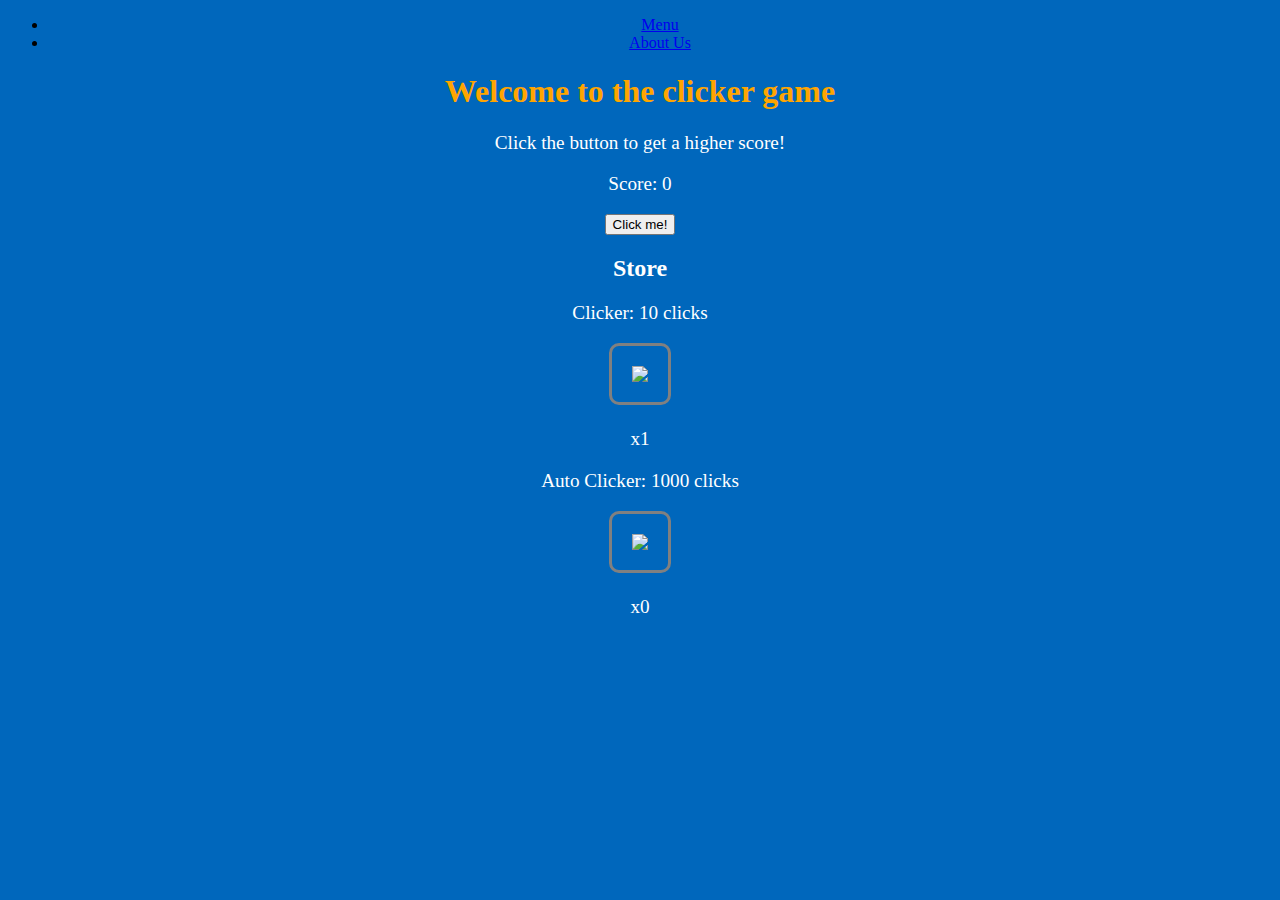
==== index.html @ 632eeca5 "navbar" ====
<!DOCTYPE html>
<html lang="en">
<head>
    <meta charset="UTF-8">
    <meta http-equiv="X-UA-Compatible" content="IE=edge">
    <meta name="viewport" content="width=device-width, initial-scale=1.0">
    <title>Clicker Game</title>
</head>

<ul id="nav">
    <li><a href="index.html">Menu</a></li>
    <li><a href="aboutus.html">About Us</a></li>
</ul>

<body>
<head>
    <style>
        body {
            background-color: rgb(0, 103, 188);
            text-align: center;
        }

        h1 {
            color: orange;
        }

        h2 {
            color: white;
        }

        p {
            color: white;
            font-size: 1.2em;
        }

        img {
            padding: 20px;
            border: 3px solid grey;
            border-radius: 10px;
        }

        img:hover {
            border: 3px solid maroon;
        }
    </style>
</head>

<body>

    <h1>Welcome to the clicker game</h1>

    <p>Click the button to get a higher score!</p>

    <p id="scoreText">Score: 0</p>

    <button id="score">Click me!</button>

    <h2>Store</h2>
    <p>Clicker: 10 clicks</p>
    <img id="buy" src="cursor-23231_640.png" width=50px>
    <p id="clicker">x1</p>

    <p>Auto Clicker: 1000 clicks</p>
    <img id="buy-auto-clicker" src="cursor-154478_640.png" width=50px>
    <p id="auto-clickers">x0</p>


    <script>

        let score = 0;
        let clickers = 1;
        let autoClickers = 0;

        document.getElementById("score").addEventListener("click", function () {
            score = score + clickers;
            document.getElementById("scoreText").innerText = "Score: " + score;
        });

        document.getElementById("buy").addEventListener("click", function () {
            if (score >= 10) {
                clickers = clickers + 1;
                score = score - 10;
                document.getElementById("clicker").innerText = "x" + clickers;
                document.getElementById("scoreText").innerText = "Score: " + score;
            }
        });

        document.getElementById("buy-auto-clicker").addEventListener("click", function () {
            if (score >= 1000) {
                autoClickers = autoClickers + 1;
                score = score - 1000;
                document.getElementById("scoreText").innerText = "Score: " + score;
                document.getElementById("auto-clickers").innerText = "x" + autoClickers;

                setInterval(function () {
                    score = score + clickers;
                    document.getElementById("scoreText").innerText = "Score: " + score;
                }, 1000);
            }
        });

    </script>

</body>

</html>
</body>
</html>
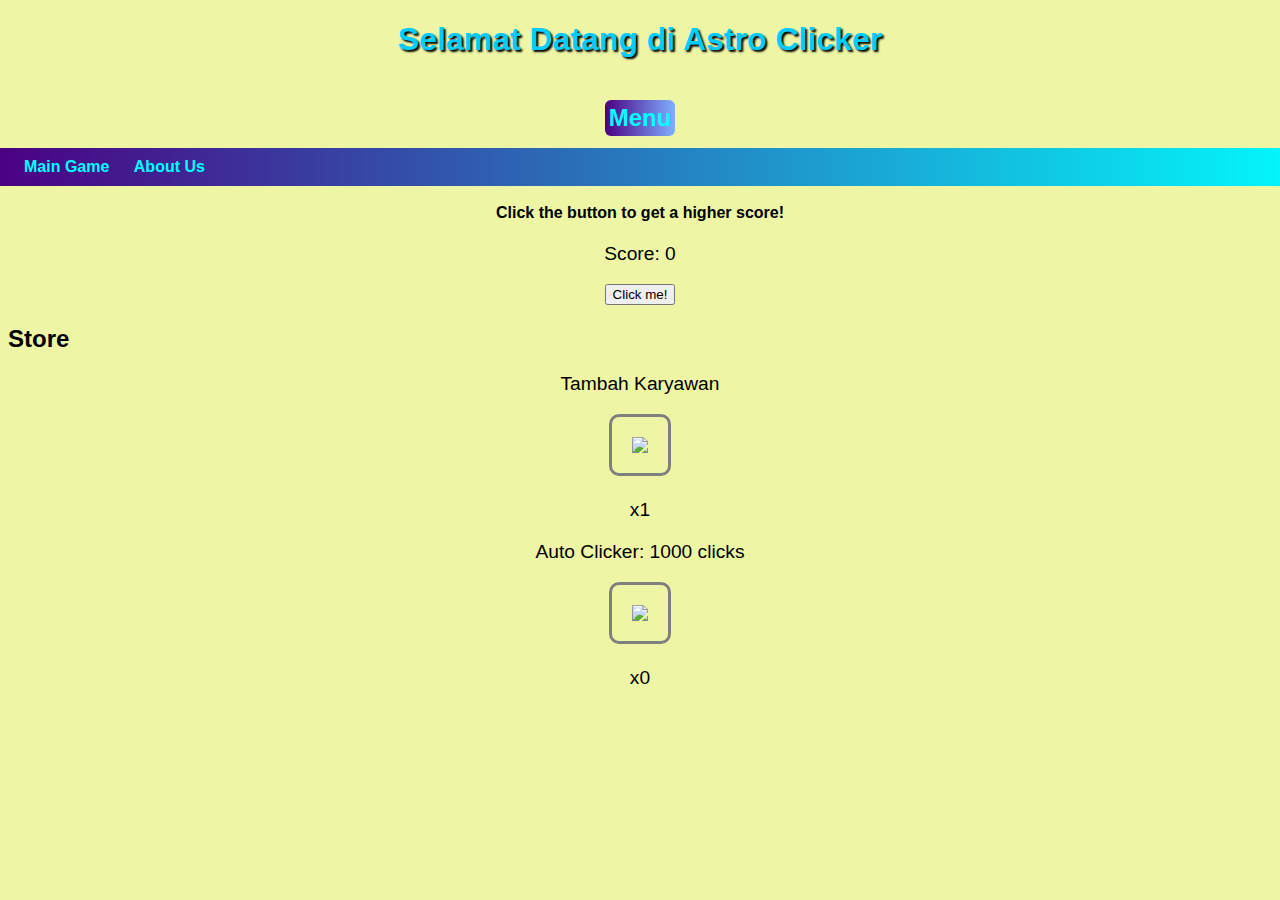
==== commit 1c8b8efd: "js modified and assets" ====
--- a/index.html
+++ b/index.html
@@ -4,59 +4,29 @@
     <meta charset="UTF-8">
     <meta http-equiv="X-UA-Compatible" content="IE=edge">
     <meta name="viewport" content="width=device-width, initial-scale=1.0">
+    <link rel="stylesheet" href="style.css" />
     <title>Clicker Game</title>
 </head>
-
-<ul id="nav">
-    <li><a href="index.html">Menu</a></li>
-    <li><a href="aboutus.html">About Us</a></li>
-</ul>
-
-<body>
-<head>
-    <style>
-        body {
-            background-color: rgb(0, 103, 188);
-            text-align: center;
-        }
-
-        h1 {
-            color: orange;
-        }
-
-        h2 {
-            color: white;
-        }
-
-        p {
-            color: white;
-            font-size: 1.2em;
-        }
-
-        img {
-            padding: 20px;
-            border: 3px solid grey;
-            border-radius: 10px;
-        }
-
-        img:hover {
-            border: 3px solid maroon;
-        }
-    </style>
-</head>
-
 <body>
 
-    <h1>Welcome to the clicker game</h1>
+    <h1 id="logo">Selamat Datang di Astro Clicker</h1>
 
-    <p>Click the button to get a higher score!</p>
+    <h2 id="logo1" colspan="">Menu</h2>
+
+    <ul id="nav">
+        <li><a href="index.html">Main Game</a></li>
+        <li><a href="aboutus.html">About Us</a></li>
+    </ul>
+
+
+    <h4>Click the button to get a higher score!</h4>
 
     <p id="scoreText">Score: 0</p>
 
-    <button id="score">Click me!</button>
+    <button id="score" >Click me!</button>
 
     <h2>Store</h2>
-    <p>Clicker: 10 clicks</p>
+    <p>Tambah Karyawan</p>
     <img id="buy" src="cursor-23231_640.png" width=50px>
     <p id="clicker">x1</p>
 
@@ -64,43 +34,7 @@
     <img id="buy-auto-clicker" src="cursor-154478_640.png" width=50px>
     <p id="auto-clickers">x0</p>
 
-
-    <script>
-
-        let score = 0;
-        let clickers = 1;
-        let autoClickers = 0;
-
-        document.getElementById("score").addEventListener("click", function () {
-            score = score + clickers;
-            document.getElementById("scoreText").innerText = "Score: " + score;
-        });
-
-        document.getElementById("buy").addEventListener("click", function () {
-            if (score >= 10) {
-                clickers = clickers + 1;
-                score = score - 10;
-                document.getElementById("clicker").innerText = "x" + clickers;
-                document.getElementById("scoreText").innerText = "Score: " + score;
-            }
-        });
-
-        document.getElementById("buy-auto-clicker").addEventListener("click", function () {
-            if (score >= 1000) {
-                autoClickers = autoClickers + 1;
-                score = score - 1000;
-                document.getElementById("scoreText").innerText = "Score: " + score;
-                document.getElementById("auto-clickers").innerText = "x" + autoClickers;
-
-                setInterval(function () {
-                    score = score + clickers;
-                    document.getElementById("scoreText").innerText = "Score: " + score;
-                }, 1000);
-            }
-        });
-
-    </script>
-
+    <script src="script.js"></script>
 </body>
 
 </html>
--- a/style.css
+++ b/style.css
@@ -0,0 +1,106 @@
+/*Head*/
+
+body {
+  font-family: arial;
+  background-color: rgb(238, 245, 164);
+  text-align: center;
+}
+
+#logo {
+  color: rgb(0, 204, 255);
+  text-shadow: 2px 2px 2px #000;
+}
+
+#logo1 {
+  display: inline-block;
+  border-radius: 6px;
+  padding: 4px;
+  color: aqua;
+  background-color: rgb(177, 148, 198);
+  background-image: linear-gradient(to left, rgb(127, 176, 255), indigo);
+  font-weight: bold;
+}
+
+h4 {
+  margin-top: 3em;
+  text-align: center;
+}
+h2 {
+  text-align: left;
+  color: rgb(0, 0, 0);
+}
+
+p {
+  color: rgb(0, 0, 0);
+  font-size: 1.2em;
+}
+
+img {
+  padding: 20px;
+  border: 3px solid grey;
+  border-radius: 10px;
+}
+
+img:hover {
+  border: 3px solid rgb(196, 74, 74);
+}
+
+/*Navbar*/
+
+ul#nav {
+  margin: -8px -1em;
+  margin-bottom: 3em;
+  padding: 10px 2em;
+  background-color: aquamarine;
+  background-image: linear-gradient(to left, aqua, indigo);
+  text-align: left;
+  position: fixed;
+  width: 100%;
+  margin-bottom: 1;
+}
+ul#nav li {
+  list-style: none;
+  display: inline-block;
+  margin-right: 20px;
+}
+
+ul#nav li a {
+  text-decoration: none;
+  padding: 10px 0;
+  color: aqua;
+  font-weight: bold;
+}
+
+ul#nav li a:hover {
+  color: blueviolet;
+  border-bottom: 3px solid blueviolet;
+}
+
+/*About Us*/
+
+#AboutUs {
+  justify-content: space-between;
+  margin-top: 20px;
+  display: flex;
+  margin-left: 1em;
+  margin-right: 1em;
+}
+
+#AboutUs .Us {
+  border-radius: 10px;
+  width: 250px;
+  height: 250px;
+}
+
+.Us img {
+  border-radius: 30px;
+  width: 250px;
+  height: 250px;
+}
+
+.Us p {
+  text-align: center;
+  height: 30px;
+  margin-left: 20px;
+  margin-right: 20px;
+}
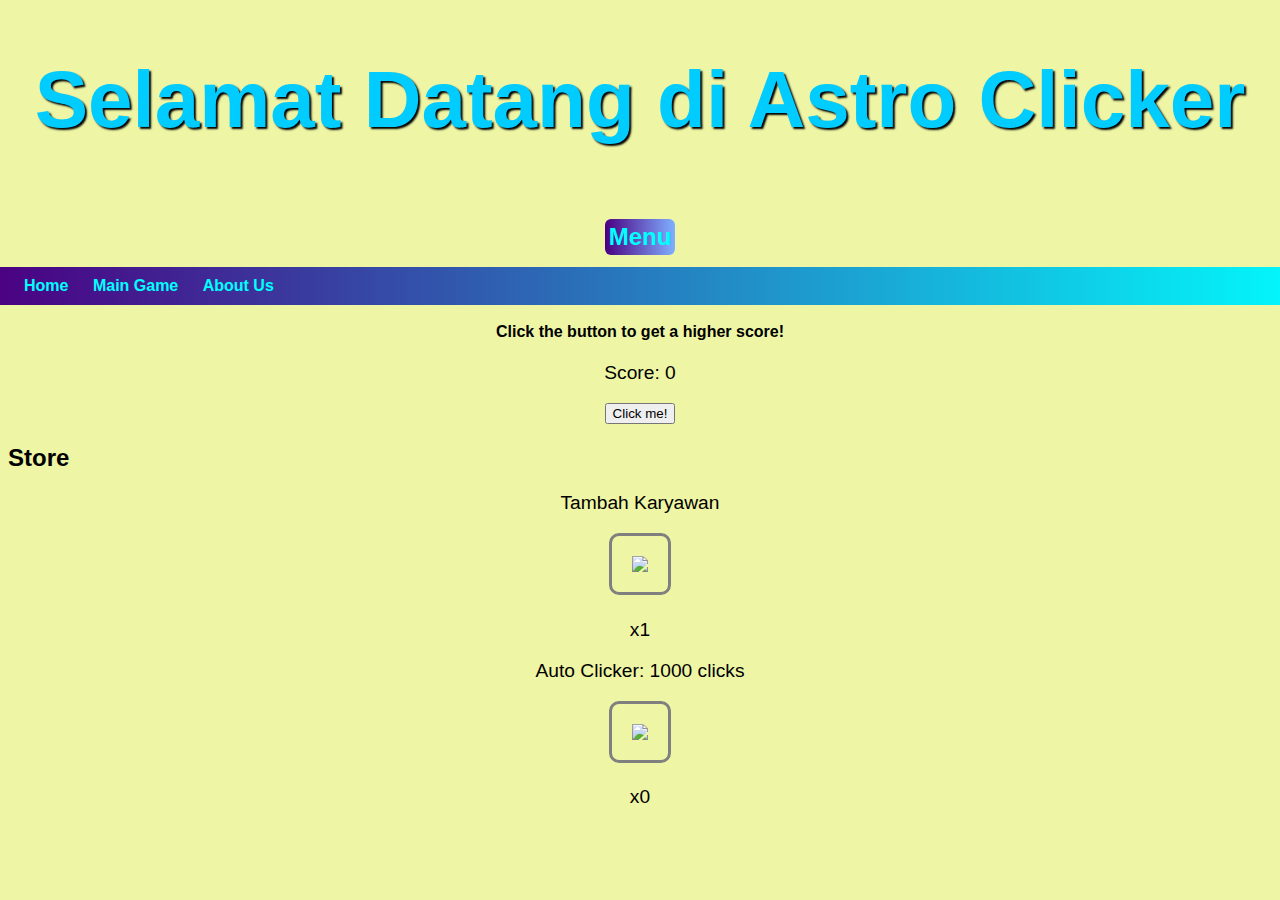
==== commit 61b30cf6: "Added: Home Page" ====
--- a/index.html
+++ b/index.html
@@ -14,6 +14,7 @@
     <h2 id="logo1" colspan="">Menu</h2>
 
     <ul id="nav">
+        <li><a href="home.html">Home</a></li>
         <li><a href="index.html">Main Game</a></li>
         <li><a href="aboutus.html">About Us</a></li>
     </ul>
--- a/style.css
+++ b/style.css
@@ -5,6 +5,50 @@
   background-color: rgb(238, 245, 164);
   text-align: center;
 }
+
+/*Home Section*/
+
+.banner {
+  justify-content: center;
+  display: flex;
+}
+
+.banner img {
+  width: 20%;
+  margin-top: 10em;
+  background-image: linear-gradient(to left, aqua, indigo);
+  border-radius: 2em;
+}
+
+h1 {
+  text-align: center;
+  font-size: 5em;
+  color: cornflowerblue;
+  text-shadow: 2px 2px 2px #000;
+}
+
+.play {
+  justify-content: center;
+  display: flex;
+}
+
+.play button {
+  padding: 1em 2em 1em 2em;
+  border-radius: 1em;
+  font-weight: bold;
+  background-color: indigo;
+  color: aqua;
+  font-size: large;
+  border-color: transparent;
+  cursor: pointer;
+}
+
+.play button:hover{
+  background-color: aqua;
+  color: indigo;
+}
+
+/*Main Section*/
 
 #logo {
   color: rgb(0, 204, 255);
@@ -42,7 +86,7 @@
 }
 
 img:hover {
-  border: 3px solid rgb(196, 74, 74);
+  border: 3px solid aqua;
 }
 
 /*Navbar*/
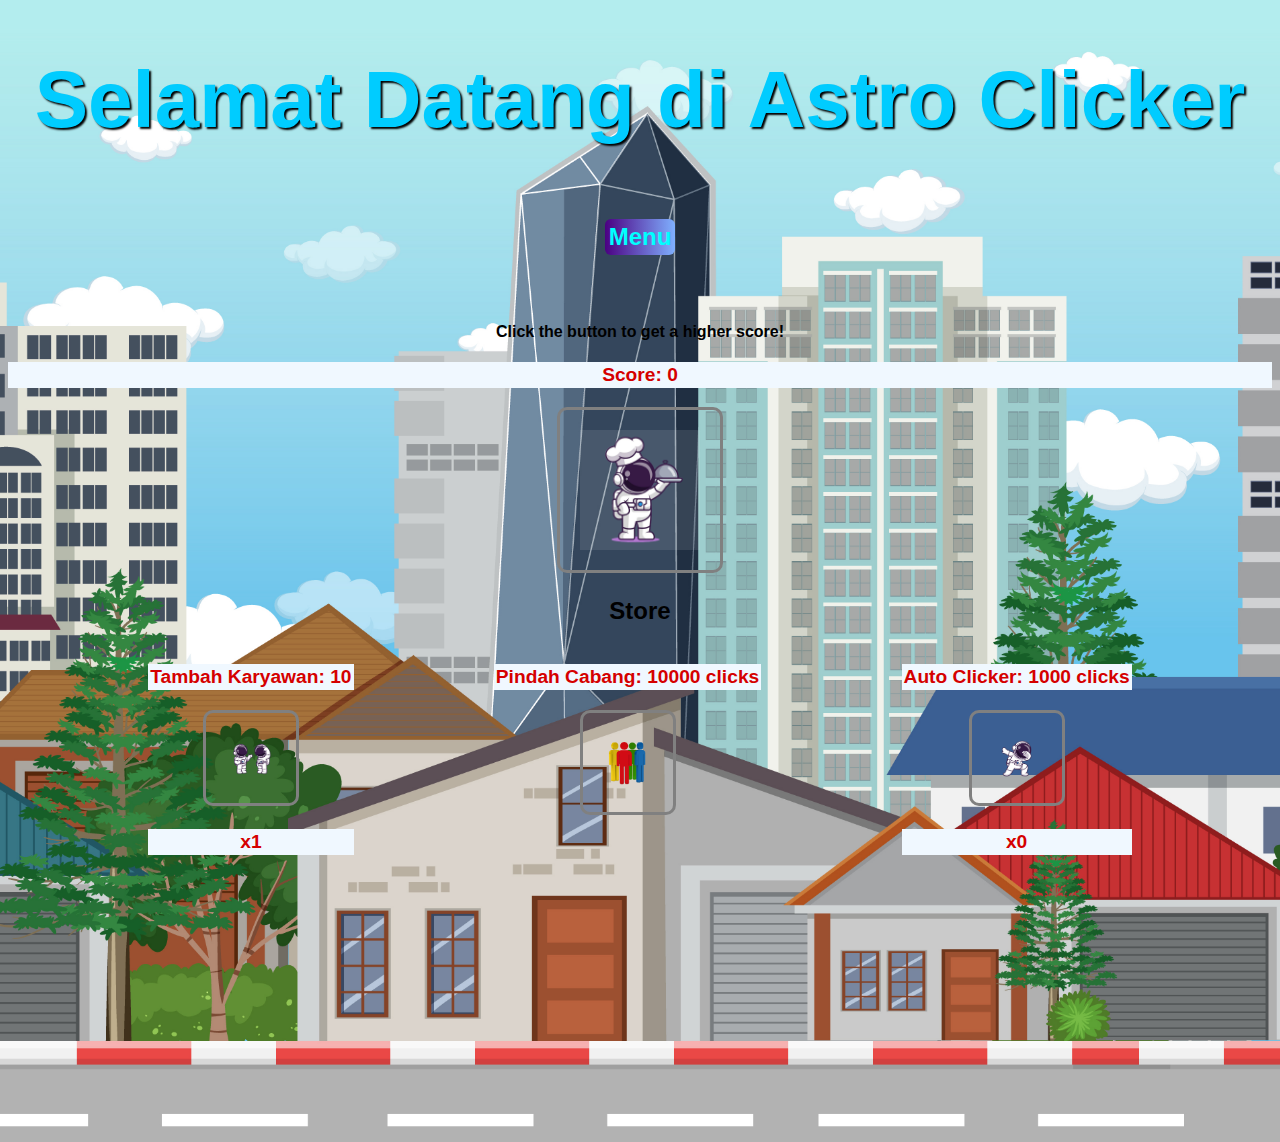
==== commit 4fe9b970: "add feature, fix bug, more css style for game. catatan: dirapihin lagi biar enak dilihatnya" ====
--- a/index.html
+++ b/index.html
@@ -7,33 +7,46 @@
     <link rel="stylesheet" href="style.css" />
     <title>Clicker Game</title>
 </head>
-<body>
+<body id="root">
 
     <h1 id="logo">Selamat Datang di Astro Clicker</h1>
 
-    <h2 id="logo1" colspan="">Menu</h2>
+    <h2 id="logo1" colspan="" onclick="openMenu()">Menu</h2>
 
-    <ul id="nav">
+    <ul id="nav" style="display: none; position: relative;">
         <li><a href="home.html">Home</a></li>
         <li><a href="index.html">Main Game</a></li>
         <li><a href="aboutus.html">About Us</a></li>
     </ul>
 
+    <div class="container">
+        <h4>Click the button to get a higher score!</h4>
 
-    <h4>Click the button to get a higher score!</h4>
+        <p id="scoreText">Score: 0</p>
+    
+        <img src="Assets/astroTapTap.png" onclick="handleTap()" width="120px"/>
+        <h2>Store</h2>
+        <div id="wrapper">
+            <div class="items">
+                <p>Tambah Karyawan: 10</p>
+                <img id="buy" src="Assets/recruit.png" onclick="handleAddStaff()" width=50px>
+                <p id="clicker">x1</p>
+            </div>
 
-    <p id="scoreText">Score: 0</p>
+            <div class="items">
+                <p>Pindah Cabang: 10000 clicks</p>
+                <img id="buy" src="Assets/staff.png" onclick="handleChangeBackground()" width=50px>
+            </div>
+        
+            <div class="items">
+                <p>Auto Clicker: 1000 clicks</p>
+                <img id="buy-auto-clicker" onclick="handleAutoClick()" src="Assets/astroAutoClick.png" width=50px>
+                <p id="auto-clickers">x0</p>
+            </div>
 
-    <button id="score" >Click me!</button>
+        </div>
+    </div>
 
-    <h2>Store</h2>
-    <p>Tambah Karyawan</p>
-    <img id="buy" src="cursor-23231_640.png" width=50px>
-    <p id="clicker">x1</p>
-
-    <p>Auto Clicker: 1000 clicks</p>
-    <img id="buy-auto-clicker" src="cursor-154478_640.png" width=50px>
-    <p id="auto-clickers">x0</p>
 
     <script src="script.js"></script>
 </body>
--- a/style.css
+++ b/style.css
@@ -2,7 +2,7 @@
 
 body {
   font-family: arial;
-  background-color: rgb(238, 245, 164);
+  background-color: rgb(183, 59, 255);
   text-align: center;
 }
 
@@ -15,7 +15,7 @@
 
 .banner img {
   width: 20%;
-  margin-top: 10em;
+  margin-top: 5em;
   background-image: linear-gradient(to left, aqua, indigo);
   border-radius: 2em;
 }
@@ -43,7 +43,7 @@
   cursor: pointer;
 }
 
-.play button:hover{
+.play button:hover {
   background-color: aqua;
   color: indigo;
 }
@@ -63,6 +63,7 @@
   background-color: rgb(177, 148, 198);
   background-image: linear-gradient(to left, rgb(127, 176, 255), indigo);
   font-weight: bold;
+  cursor: grab;
 }
 
 h4 {
@@ -70,13 +71,16 @@
   text-align: center;
 }
 h2 {
-  text-align: left;
+  text-align: center;
   color: rgb(0, 0, 0);
 }
 
 p {
-  color: rgb(0, 0, 0);
+  background-color: aliceblue;
+  padding: 2px;
+  color: rgb(213, 0, 0);
   font-size: 1.2em;
+  font-weight: bold;
 }
 
 img {
@@ -100,12 +104,13 @@
   text-align: left;
   position: fixed;
   width: 100%;
-  margin-bottom: 1;
+  z-index: 999;
 }
 ul#nav li {
   list-style: none;
   display: inline-block;
   margin-right: 20px;
+  cursor: grab;
 }
 
 ul#nav li a {
@@ -122,29 +127,133 @@
 
 /*About Us*/
 
+.team {
+  position: relative;
+  width: 100%;
+  height: 100vh;
+  display: flex;
+  align-items: center;
+  justify-content: center;
+  flex-direction: column;
+}
+
 #AboutUs {
-  justify-content: space-between;
-  margin-top: 20px;
-  display: flex;
-  margin-left: 1em;
-  margin-right: 1em;
-}
-
-#AboutUs .Us {
-  border-radius: 10px;
-  width: 250px;
-  height: 250px;
+  width: 100%;
+  max-width: 1350px;
+  margin: 0 auto;
+  display: flex;
+  justify-content: space-around;
+  align-items: center;
+  gap: 2rem;
+  text-align: center;
+  margin-top: 4rem;
+  flex-direction: row;
+}
+
+.Us {
+  padding: 16px;
+  border-radius: 15px;
+  transition: all 0.3s ease;
 }
 
 .Us img {
   border-radius: 30px;
   width: 250px;
   height: 250px;
-}
-
-.Us p {
-  text-align: center;
-  height: 30px;
-  margin-left: 20px;
-  margin-right: 20px;
-}
+  margin-bottom: 15px;
+}
+
+.Us h3 {
+  font-size: 23px;
+  font-weight: 600;
+  margin-bottom: 8px;
+  margin-left: 40px;
+}
+
+.Us h5 {
+  font-size: 15px;
+  font-weight: 600;
+  margin-bottom: 15px;
+  letter-spacing: 2px;
+  margin-left: 40px;
+}
+
+.icons i {
+  display: inline-block;
+  font-size: 20px;
+  margin: 0 8px;
+  transition: all 0.3s ease;
+  margin-left: 50px;
+  margin-right: 10px;
+}
+
+.icons i:hover {
+  transform: scale(1.2);
+}
+
+.Us:hover {
+  transform: translateY(-10px);
+  cursor: pointer;
+}
+
+#logo2 h1 {
+  font-size: 4rem;
+  text-align: center;
+  border-radius: 6px;
+  padding: 4px;
+  color: aqua;
+  background-color: rgb(177, 148, 198);
+  background-image: linear-gradient(to left, rgb(127, 176, 255), indigo);
+  font-weight: bold;
+  display: inline-block;
+  margin-bottom: 0px;
+  margin-top: 0px;
+}
+
+ul#footer {
+  padding: 10px 2em;
+  background-color: aquamarine;
+  background-image: linear-gradient(to left, aqua, indigo);
+  text-align: left;
+  position: fixed;
+  width: 100%;
+  bottom: 0px;
+  z-index: 999;
+  margin: 0px;
+  left: 0px;
+}
+
+@media (max-width: 768px) {
+  .team {
+    width: 100%;
+    height: auto;
+    padding: 90px 2%;
+  }
+  .logo2 h1 {
+    font-size: 3.2rem;
+  }
+  #AboutUs {
+    flex-direction: column;
+    justify-content: space-around;
+  }
+  .Us {
+    display: flex;
+    flex-direction: column;
+    align-items: center;
+    justify-content: space-evenly;
+    height: auto;
+  }
+}
+
+#root {
+  height: 120vh;
+  background-position: center;
+  background-repeat: no-repeat;
+  background-size: cover;
+  background-image: url("Assets/level1-city.jpg");
+}
+
+#wrapper {
+  display: flex;
+  justify-content: space-evenly;
+}
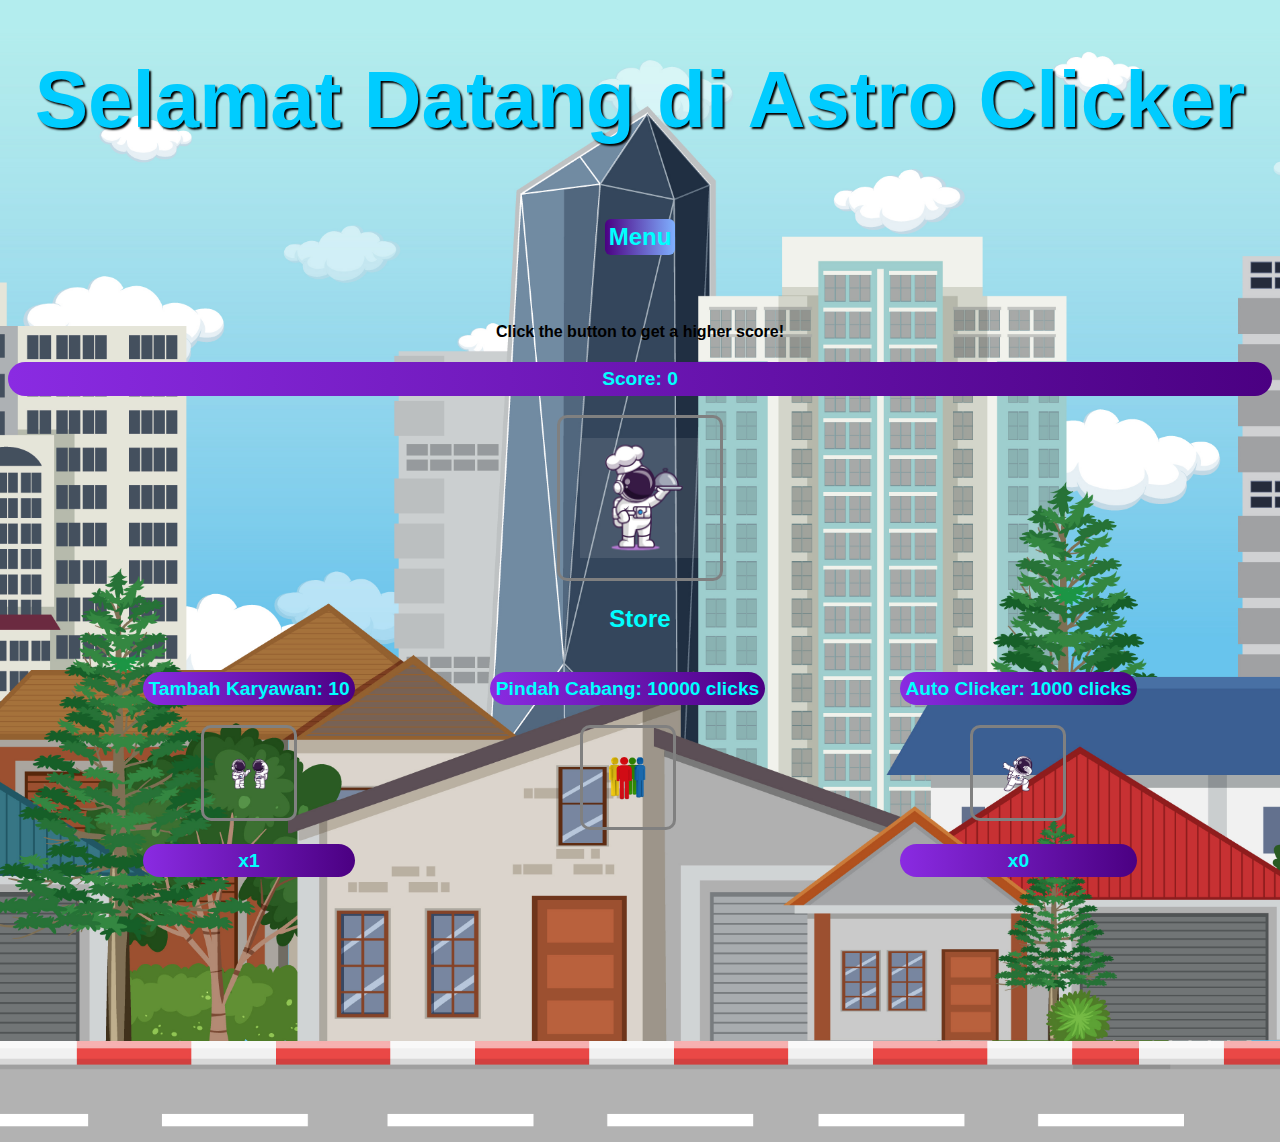
==== commit 138a56d4: "Add: Alert + Update Css" ====
--- a/index.html
+++ b/index.html
@@ -5,7 +5,7 @@
     <meta http-equiv="X-UA-Compatible" content="IE=edge">
     <meta name="viewport" content="width=device-width, initial-scale=1.0">
     <link rel="stylesheet" href="style.css" />
-    <title>Clicker Game</title>
+    <title>Main Game</title>
 </head>
 <body id="root">
 
--- a/style.css
+++ b/style.css
@@ -69,16 +69,18 @@
 h4 {
   margin-top: 3em;
   text-align: center;
+  color: #000;
 }
 h2 {
   text-align: center;
-  color: rgb(0, 0, 0);
+  color: aqua;
 }
 
 p {
-  background-color: aliceblue;
-  padding: 2px;
-  color: rgb(213, 0, 0);
+  background-image: linear-gradient(to left, indigo, blueviolet);
+  padding: 0.3em;
+  border-radius: 1em;
+  color: aqua;
   font-size: 1.2em;
   font-weight: bold;
 }
